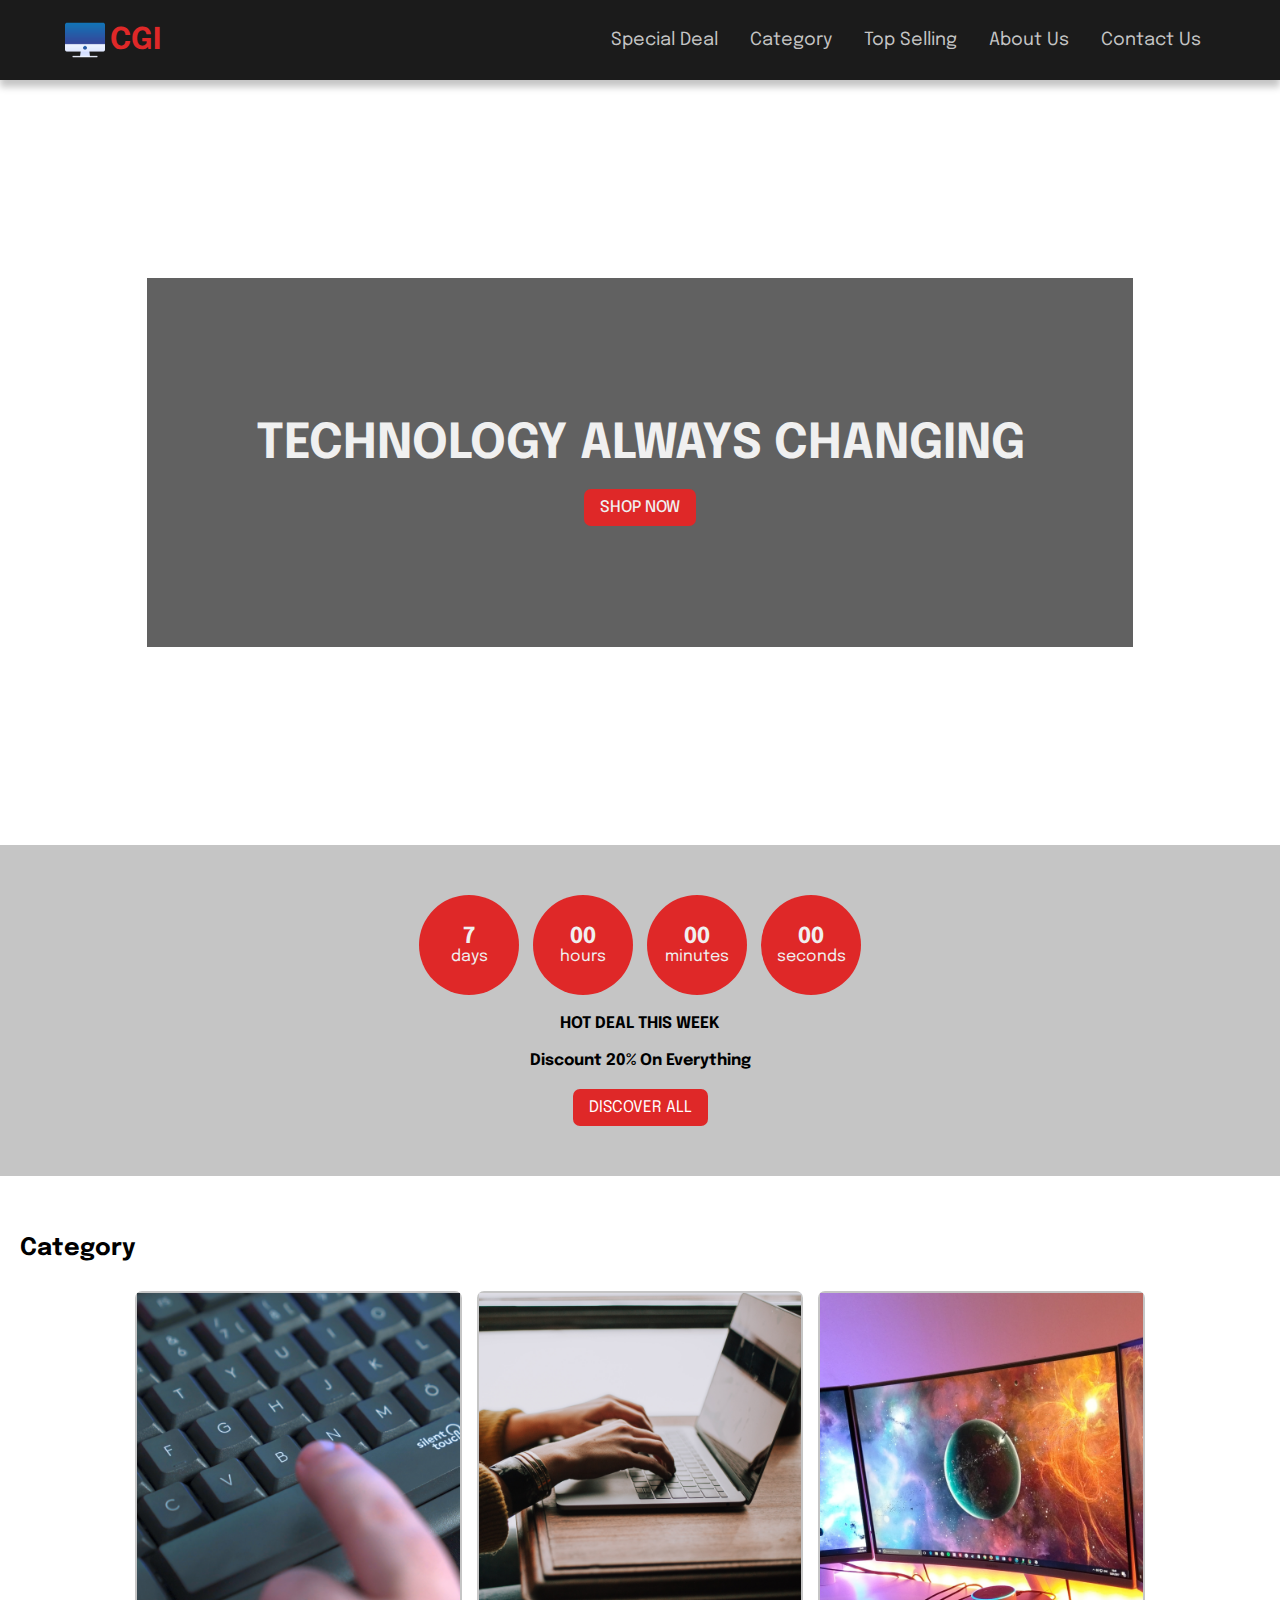
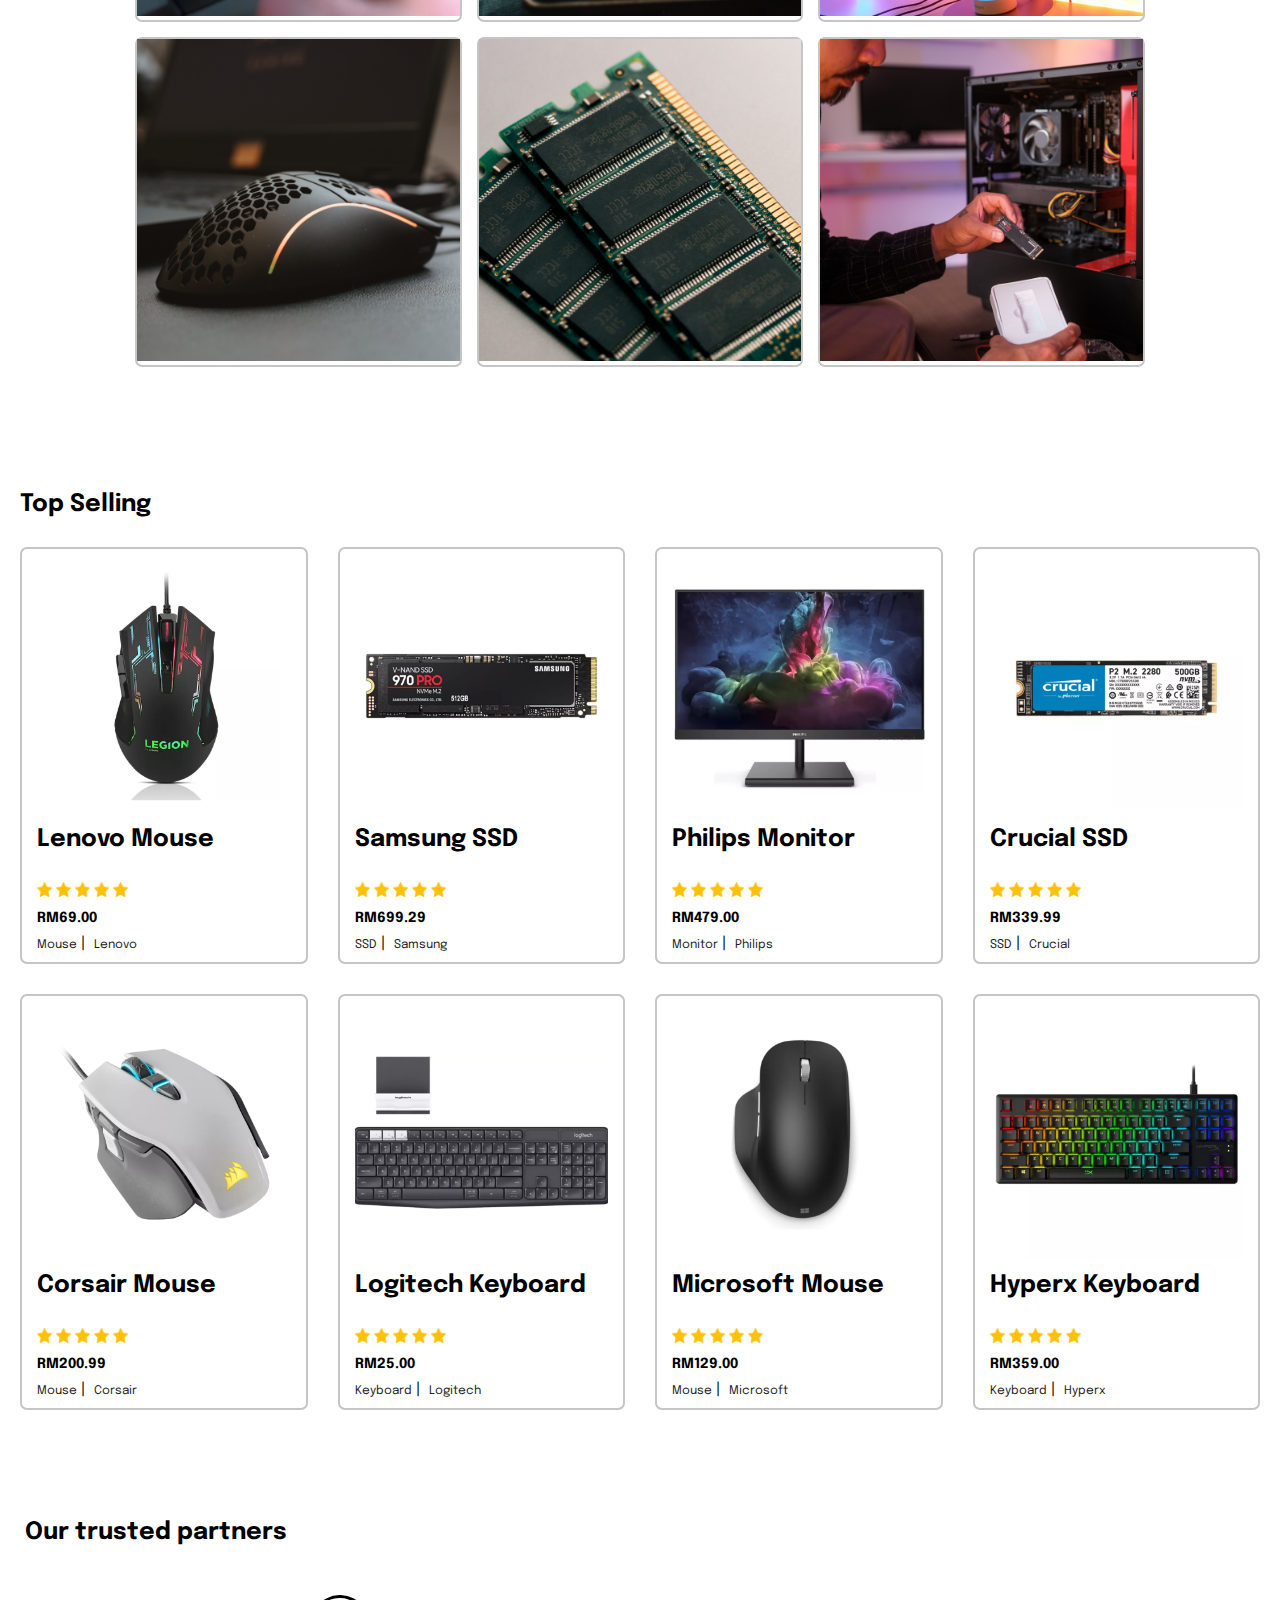
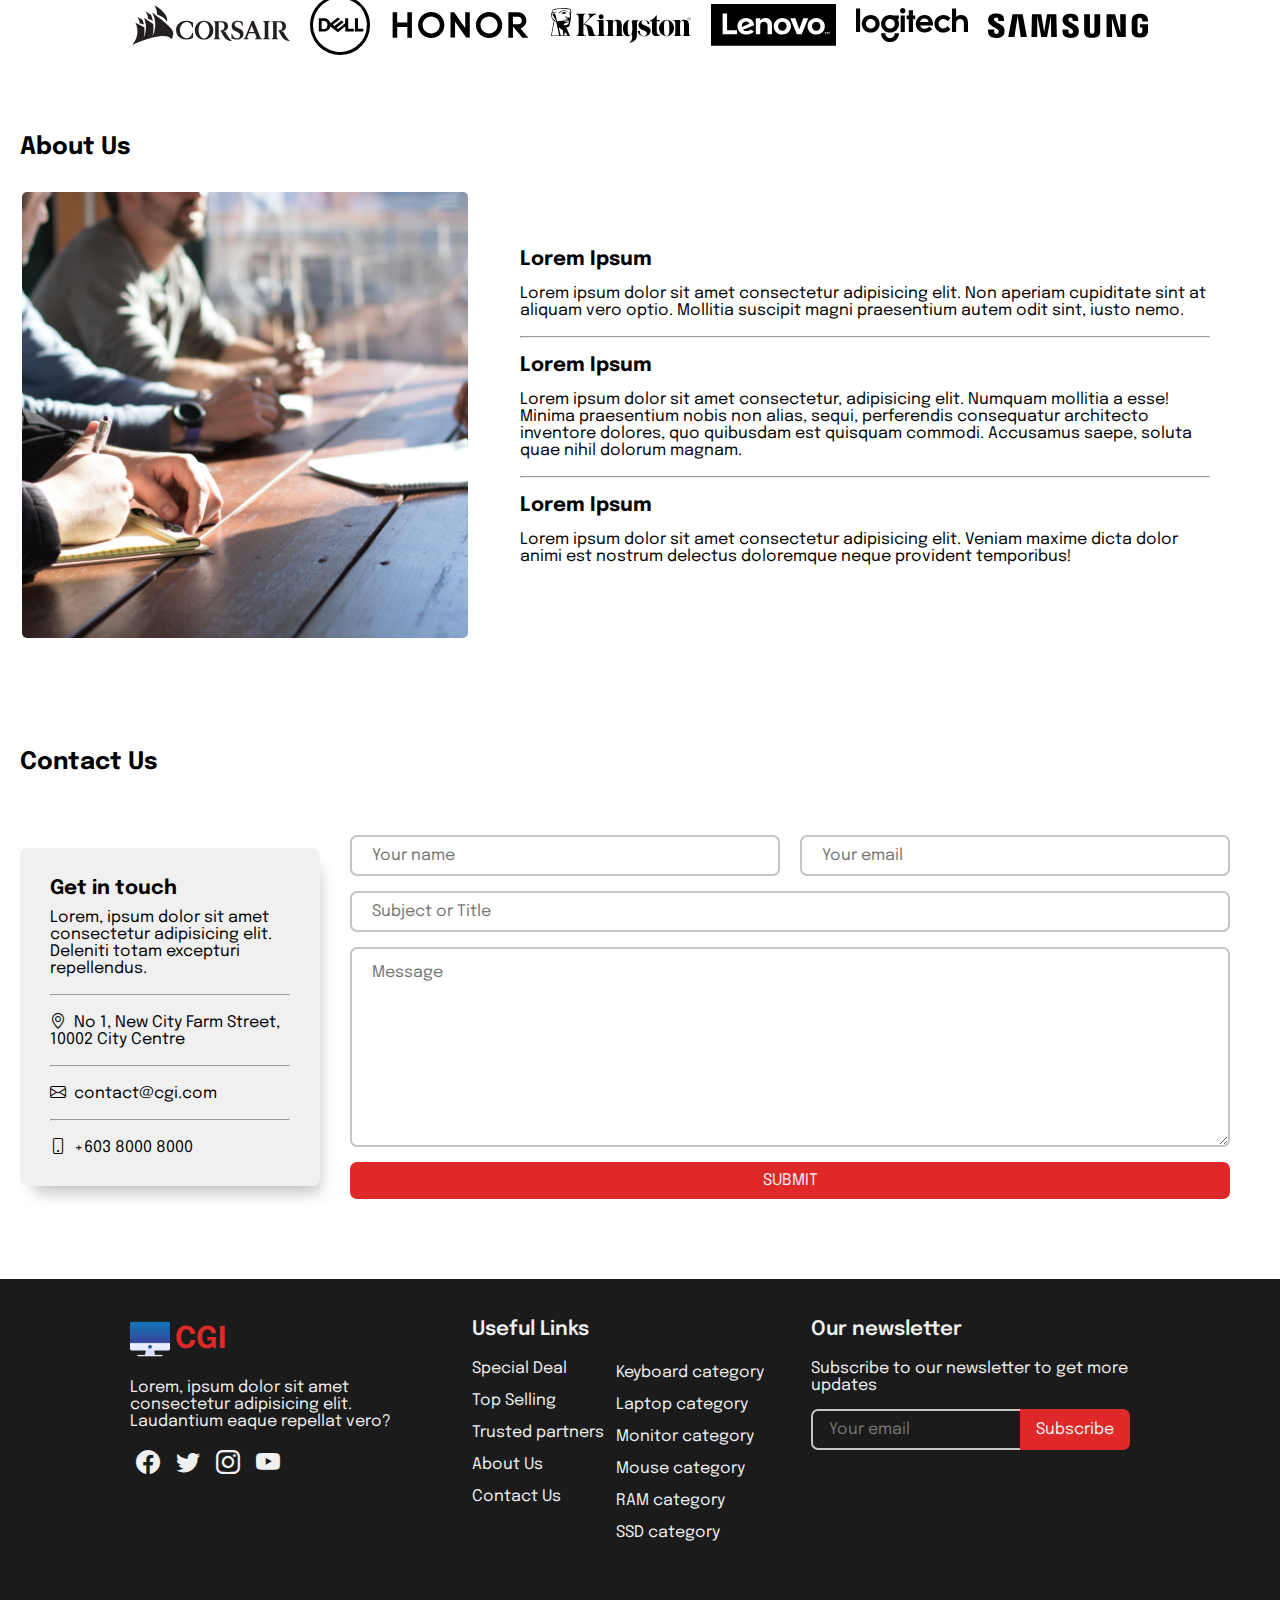
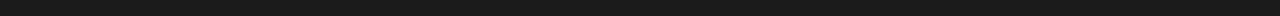
==== index.html @ 767fd7a6 "Initial commit" ====
<!DOCTYPE html>
<html lang="en">
    <head>
        <meta charset="UTF-8" />
        <meta http-equiv="X-UA-Compatible" content="IE=edge" />
        <meta name="viewport" content="width=device-width, initial-scale=1.0" />
        <link rel="stylesheet" href="styles/index.css" />
        <link
            rel="shortcut icon"
            href="assets/favicon.ico"
            type="image/x-icon"
        />
        <title>CGI Online Store | Home</title>
        <!-- Primary Meta Tags -->
        <meta
            name="title"
            content="CGI Gadget Store — Popular and Premium Gadget"
        />
        <meta
            name="description"
            content="From CGI Gadget Store, you can search, find and choose the popular and premium gadget with reasonable price."
        />

        <!-- Open Graph / Facebook -->
        <meta property="og:type" content="website" />
        <meta
            property="og:url"
            content="https://cgi-gadget-store.vercel.app/"
        />
        <meta
            property="og:title"
            content="CGI Gadget Store — Popular and Premium Gadget"
        />
        <meta
            property="og:description"
            content="From CGI Gadget Store, you can search, find and choose the popular and premium gadget with reasonable price."
        />
        <meta
            property="og:image"
            content="https://cgi-gadget-store.vercel.app/assets/metadata-img.png"
        />

        <!-- Twitter -->
        <meta property="twitter:card" content="summary_large_image" />
        <meta
            property="twitter:url"
            content="https://cgi-gadget-store.vercel.app/"
        />
        <meta
            property="twitter:title"
            content="CGI Gadget Store — Popular and Premium Gadget"
        />
        <meta
            property="twitter:description"
            content="From CGI Gadget Store, you can search, find and choose the popular and premium gadget with reasonable price."
        />
        <meta
            property="twitter:image"
            content="https://cgi-gadget-store.vercel.app/assets/metadata-img.png"
        />
    </head>
    <body>
        <!-- navbar -->
        <nav class="navbar">
            <div class="navbar-header">
                <a href="index.html" class="navbar-logo">
                    <img
                        src="assets/logo.png"
                        alt="cgi-logo"
                        class="navbar-img"
                    />
                    <span class="navbar-title">CGI</span>
                </a>
                <a href="#" class="navbar-burger" onclick="openNav()"
                    ><i class="bi bi-list"></i
                ></a>
            </div>
            <div class="navbar-desc">
                <span><a href="#special_deal">Special Deal</a></span>
                <span><a href="#category">Category</a></span>
                <span><a href="#top_selling">Top Selling</a></span>
                <span><a href="#about_us">About Us</a></span>
                <span><a href="#contact_us">Contact Us</a></span>
            </div>
        </nav>
        <div class="navbar-side" id="sidenav">
            <a href="javascript:void(0)" class="close-btn" onclick="closeNav()"
                >&times;</a
            >
            <a href="#special_deal">Special Deal</a>
            <a href="#category">Category</a>
            <a href="#top_selling">Top Selling</a>
            <a href="#about_us">About Us</a>
            <a href="#contact_us">Contact Us</a>
        </div>

        <!-- hero -->
        <section class="hero">
            <div class="hero-bg-title">
                <h1 class="hero-title">TECHNOLOGY ALWAYS CHANGING</h1>
                <a href="category.html?category=all" class="hero-btn"
                    >SHOP NOW</a
                >
            </div>
        </section>

        <!-- promo -->
        <section class="promo" id="special_deal">
            <div class="countdown">
                <div class="days">
                    <h3>02</h3>
                    <p>days</p>
                </div>
                <div class="hours">
                    <h3>02</h3>
                    <p>hours</p>
                </div>
                <div class="minutes">
                    <h3>02</h3>
                    <p>minutes</p>
                </div>
                <div class="seconds">
                    <h3>02</h3>
                    <p>seconds</p>
                </div>
            </div>
            <h4 class="hot-deal">HOT DEAL THIS WEEK</h4>
            <h4 class="sale">Discount 20% On Everything</h4>
            <a href="category.html?category=all" class="discover"
                >DISCOVER ALL</a
            >
        </section>

        <!-- category -->
        <section class="category" id="category">
            <h3 class="category-title">Category</h3>
            <div class="category-div">
                <div></div>
                <div class="the-category" id="keyboard">
                    <img
                        src="assets/keyboard-category.png"
                        alt="keyboard-category"
                        class="category-img"
                    />
                    <a
                        href="category.html?category=keyboard"
                        class="category-btn"
                        >Keyboard</a
                    >
                </div>
                <div class="the-category" id="laptop">
                    <img
                        src="assets/laptop-category.png"
                        alt="laptop-category"
                        class="category-img"
                    />
                    <a href="category.html?category=laptop" class="category-btn"
                        >Laptop</a
                    >
                </div>
                <div class="the-category" id="monitor">
                    <img
                        src="assets/monitor-category.png"
                        alt="monitor-category"
                        class="category-img"
                    />
                    <a
                        href="category.html?category=monitor"
                        class="category-btn"
                        >Monitor</a
                    >
                </div>
                <div></div>
                <div></div>
                <div class="the-category" id="mouse">
                    <img
                        src="assets/mouse-category.png"
                        alt="mouse-category"
                        class="category-img"
                    />
                    <a href="category.html?category=mouse" class="category-btn"
                        >Mouse</a
                    >
                </div>
                <div class="the-category" id="ram">
                    <img
                        src="assets/ram-category.png"
                        alt="ram-category"
                        class="category-img"
                    />
                    <a href="category.html?category=ram" class="category-btn"
                        >RAM</a
                    >
                </div>
                <div class="the-category" id="ssd">
                    <img
                        src="assets/ssd-category.png"
                        alt="ssd-category"
                        class="category-img"
                    />
                    <a href="category.html?category=ssd" class="category-btn"
                        >SSD</a
                    >
                </div>
                <div></div>
            </div>
        </section>

        <!-- top selling -->
        <section class="topselling" id="top_selling">
            <h3 class="topselling-title">Top Selling</h3>
            <div class="topselling-div">
                <!-- html will be injected here by javascript -->
            </div>
        </section>

        <!-- trusted partners -->
        <section class="trustedpartners" id="trusted_partners">
            <h3 class="trustedpartners-title">Our trusted partners</h3>
            <div class="partners-logo-collection">
                <img
                    src="assets/partner-corsair.svg"
                    alt="partner-logo-1"
                    class="partner-logo"
                    id="partner-corsair"
                />
                <img
                    src="assets/partner-dell.svg"
                    alt="partner-logo-2"
                    class="partner-logo"
                    id="partner-dell"
                />
                <img
                    src="assets/partner-honor.svg"
                    alt="partner-logo-3"
                    class="partner-logo"
                    id="partner-honor"
                />
                <img
                    src="assets/partner-kingston.svg"
                    alt="partner-logo-4"
                    class="partner-logo"
                    id="partner-kingston"
                />
                <img
                    src="assets/partner-lenovo.svg"
                    alt="partner-logo-5"
                    class="partner-logo"
                    id="partner-lenovo"
                />
                <img
                    src="assets/partner-logitech.svg"
                    alt="partner-logo-6"
                    class="partner-logo"
                    id="partner-logitech"
                />
                <img
                    src="assets/partner-samsung.svg"
                    alt="partner-logo-7"
                    class="partner-logo"
                    id="partner-samsung"
                />
            </div>
        </section>

        <!-- about us -->
        <section class="aboutus" id="about_us">
            <h3 class="aboutus-title">About Us</h3>
            <div class="aboutus-div">
                <div class="aboutus-image">
                    <img
                        src="assets/about-us.jpg"
                        alt="aboutus-img"
                        class="aboutus-img"
                    />
                </div>
                <div class="aboutus-desc">
                    <div class="aboutus-desc-div">
                        <h4>Lorem Ipsum</h4>
                        <p>
                            Lorem ipsum dolor sit amet consectetur adipisicing
                            elit. Non aperiam cupiditate sint at aliquam vero
                            optio. Mollitia suscipit magni praesentium autem
                            odit sint, iusto nemo.
                        </p>
                        <br />
                        <hr />
                        <br />
                    </div>
                    <div class="aboutus-desc-div">
                        <h4>Lorem Ipsum</h4>
                        <p>
                            Lorem ipsum dolor sit amet consectetur, adipisicing
                            elit. Numquam mollitia a esse! Minima praesentium
                            nobis non alias, sequi, perferendis consequatur
                            architecto inventore dolores, quo quibusdam est
                            quisquam commodi. Accusamus saepe, soluta quae nihil
                            dolorum magnam.
                        </p>
                        <br />
                        <hr />
                        <br />
                    </div>
                    <div class="aboutus-desc-div">
                        <h4>Lorem Ipsum</h4>
                        <p>
                            Lorem ipsum dolor sit amet consectetur adipisicing
                            elit. Veniam maxime dicta dolor animi est nostrum
                            delectus doloremque neque provident temporibus!
                        </p>
                        <br />
                    </div>
                </div>
            </div>
        </section>

        <!-- contact us -->
        <section class="contactus" id="contact_us">
            <h3 class="contactus-title">Contact Us</h3>
            <div class="contactus-container">
                <div class="contactus-div">
                    <div class="contactus-desc">
                        <h5>Get in touch</h5>
                        <p>
                            Lorem, ipsum dolor sit amet consectetur adipisicing
                            elit. Deleniti totam excepturi repellendus.
                        </p>
                        <br />
                        <hr />
                        <br />
                        <p>
                            <i class="bi bi-geo-alt"></i>&nbsp;&nbsp;No 1, New
                            City Farm Street, 10002 City Centre
                        </p>
                        <br />
                        <hr />
                        <br />
                        <p>
                            <i class="bi bi-envelope"></i
                            >&nbsp;&nbsp;contact@cgi.com
                        </p>
                        <br />
                        <hr />
                        <br />
                        <p>
                            <i class="bi bi-phone"></i>&nbsp;&nbsp;+603 8000
                            8000
                        </p>
                    </div>
                </div>
                <div class="contactus-div">
                    <div class="input-pair">
                        <input
                            type="text"
                            class="contactus-input"
                            placeholder="Your name"
                        />
                        <input
                            type="text"
                            class="contactus-input"
                            placeholder="Your email"
                        />
                    </div>
                    <input
                        type="text"
                        class="contactus-input"
                        placeholder="Subject or Title"
                    />
                    <textarea
                        class="contactus-textarea"
                        placeholder="Message"
                    ></textarea>
                    <button class="contactus-btn">SUBMIT</button>
                </div>
            </div>
        </section>

        <!-- footer -->
        <section class="footer-bg">
            <footer>
                <div class="store-profile">
                    <a class="store-profile-logo" href="index.html">
                        <img
                            src="assets/logo.png"
                            alt="store-profile-img"
                            class="store-profile-img"
                        />
                        <span class="store-profile-title">CGI</span>
                    </a>
                    <p class="store-profile-desc">
                        Lorem, ipsum dolor sit amet consectetur adipisicing
                        elit. Laudantium eaque repellat vero?
                    </p>
                    <div class="store-profile-socmed">
                        <a href="https://facebook.com" target="_blank"
                            ><i class="bi bi-facebook"></i
                        ></a>
                        <a href="https://twitter.com" target="_blank"
                            ><i class="bi bi-twitter"></i
                        ></a>
                        <a href="https://instagram.com" target="_blank"
                            ><i class="bi bi-instagram"></i
                        ></a>
                        <a href="https://youtube.com" target="_blank"
                            ><i class="bi bi-youtube"></i
                        ></a>
                    </div>
                </div>
                <div class="useful-links">
                    <div>
                        <h6 class="footer-title">Useful Links</h6>
                        <a href="#special_deal">Special Deal</a>
                        <a href="#top_selling">Top Selling</a>
                        <a href="#trusted_partners"
                            >Trusted partners&nbsp;&nbsp;&nbsp;</a
                        >
                        <a href="#about_us">About Us</a>
                        <a href="#contact_us">Contact Us</a>
                    </div>
                    <div>
                        <a href="category.html?category=keyboard"
                            >Keyboard category</a
                        ><a href="category.html?category=laptop"
                            >Laptop category</a
                        ><a href="category.html?category=monitor"
                            >Monitor category</a
                        ><a href="category.html?category=mouse"
                            >Mouse category</a
                        ><a href="category.html?category=ram">RAM category</a>
                        <a href="category.html?category=ssd">SSD category</a>
                    </div>
                </div>
                <div class="newsletter">
                    <h6 class="footer-title">Our newsletter</h6>
                    <label for="email-newsletter"
                        >Subscribe to our newsletter to get more updates</label
                    >
                    <div class="newsletter-form">
                        <input
                            type="text"
                            name="email_newsletter"
                            id="email-newsletter"
                            placeholder="Your email"
                        />
                        <button class="newsletter-btn">Subscribe</button>
                    </div>
                </div>
            </footer>
        </section>

        <!-- javascript section -->
        <script src="scripts/index.js"></script>
    </body>
</html>
---- styles/index.css ----
/* This is icon bootstrap only, not the overall bootstrap css framework */
@import url("https://cdn.jsdelivr.net/npm/bootstrap-icons@1.9.1/font/bootstrap-icons.css");

/* Import font from Google Font */
@import url("https://fonts.googleapis.com/css2?family=Epilogue:wght@100;200;300;400;500;600;700;800;900&display=swap");

* {
    margin: 0;
    padding: 0;
    box-sizing: border-box;
    font-family: "Epilogue", -apple-system, BlinkMacSystemFont, "Segoe UI",
        Roboto, Oxygen, Ubuntu, Cantarell, "Open Sans", "Helvetica Neue",
        sans-serif;
    scroll-behavior: smooth;
    --red-color: #df2828;
    --darkred-color: #b12121;
    --black-color: #1b1b1b;
    --grey-color: #c5c5c5;
    --white-color: #f0f0f0;
    --border-radius: 7px;
}

button {
    cursor: pointer;
    border: 0px solid transparent;
}

/* navbar */
.navbar {
    display: flex;
    align-items: center;
    justify-content: space-between;
    padding: 20px 65px;
    background-color: var(--black-color);
    box-shadow: 0px 7px 7px 0px var(--grey-color);
}

.navbar-logo {
    display: flex;
    align-items: center;
    justify-content: space-between;
    text-decoration: none;
}

.navbar-img {
    width: 40px;
    height: auto;
}

.navbar-title {
    font-size: 30px;
    color: var(--red-color);
    font-weight: 700;
    margin: 0px 5px;
}

.navbar-desc a {
    text-decoration: none;
    padding: 5px 7px;
    margin: 0px 7px;
    color: var(--grey-color);
    font-size: 18px;
}

.navbar-desc a:hover {
    border-bottom: 4px var(--red-color) solid;
    transition: 0.3s;
}

a.navbar-burger {
    text-decoration: none;
    color: var(--white-color);
    font-size: 40px;
    display: none;
}

.navbar-side {
    height: 100%;
    width: 0;
    position: fixed;
    z-index: 1;
    top: 0;
    right: 0;
    background-color: var(--black-color);
    overflow-x: hidden;
    padding-top: 60px;
    transition: 0.5s;
}

.navbar-side a {
    padding: 8px 8px 8px 32px;
    text-decoration: none;
    font-size: 24px;
    color: #818181;
    display: block;
    transition: 0.3s;
}

.navbar-side a:hover {
    color: #f1f1f1;
}

.navbar-side .close-btn {
    position: absolute;
    top: 0;
    left: 0;
    font-size: 32px;
    margin-right: 50px;
}

/* hero */
.hero {
    display: flex;
    justify-content: center;
    align-items: center;
    height: 85vh;
    background-image: url("../assets/hero-img.jpg");
    background-position: center;
    background-size: cover;
    background-repeat: no-repeat;
}

.hero-bg-title {
    background-color: hsla(0, 0%, 11%, 0.695);
    padding: 9.5vw 8.5vw;
    display: flex;
    justify-content: center;
    align-items: center;
    flex-direction: column;
}

.hero-title {
    opacity: 1;
    display: block;
    margin: 20px 0px;
    font-size: 48px;
    color: var(--white-color);
    text-align: center;
}

.hero-btn {
    opacity: 1;
    display: block;
    font-size: 16px;
    padding: 10px 16px;
    border-radius: var(--border-radius);
    color: var(--white-color);
    background-color: var(--red-color);
    font-weight: 500;
    text-decoration: none;
    cursor: pointer;
}

.hero-btn:hover {
    transform: scale(1.075);
}

.hero-btn:focus {
    background-color: var(--darkred-color);
}

/* promo */
.promo {
    padding: 50px 20px;
    display: flex;
    flex-direction: column;
    justify-content: center;
    align-items: center;
    background-color: var(--grey-color);
}

.countdown {
    display: flex;
    align-items: center;
    margin-bottom: 20px;
}

.days {
    width: 100px;
    height: 100px;
    background-color: var(--red-color);
    color: var(--white-color);
    border-radius: 50%;
    display: flex;
    flex-direction: column;
    justify-content: center;
    align-items: center;
    margin: 0 7px;
}

.days h3 {
    font-size: 22px;
}

.hours {
    width: 100px;
    height: 100px;
    background-color: var(--red-color);
    color: var(--white-color);
    border-radius: 50%;
    display: flex;
    flex-direction: column;
    justify-content: center;
    align-items: center;
    margin: 0 7px;
}

.hours h3 {
    font-size: 22px;
}

.minutes {
    width: 100px;
    height: 100px;
    background-color: var(--red-color);
    color: var(--white-color);
    border-radius: 50%;
    display: flex;
    flex-direction: column;
    justify-content: center;
    align-items: center;
    margin: 0 7px;
}

.minutes h3 {
    font-size: 22px;
}

.seconds {
    width: 100px;
    height: 100px;
    background-color: var(--red-color);
    color: var(--white-color);
    border-radius: 50%;
    display: flex;
    flex-direction: column;
    justify-content: center;
    align-items: center;
    margin: 0 7px;
}

.seconds h3 {
    font-size: 22px;
}

.hot-deal {
    margin-bottom: 20px;
}

.sale {
    margin-bottom: 20px;
}

.discover {
    padding: 10px 16px;
    font-size: 16px;
    border-radius: var(--border-radius);
    background-color: var(--red-color);
    color: white;
    text-decoration: none;
}

.discover:focus {
    background-color: var(--darkred-color);
}

.discover:hover {
    transform: scale(1.075);
}

/* category */
.category {
    max-width: 1280px;
    margin: 0 auto;
    padding: 50px 20px;
    display: flex;
    flex-direction: column;
}

.category-title {
    margin: 10px 0 30px 0;
    font-size: 24px;
}

.category-div {
    display: grid;
    grid-template-columns: 100px 1fr 1fr 1fr 100px;
    gap: 15px;
    margin-bottom: 15px;
}

.the-category {
    /* padding: 10px 15px; */
    border-radius: var(--border-radius);
    border: 2px solid var(--grey-color);
    position: relative;
    /* background-position: center;
    background-repeat: no-repeat;
    background-size: cover; */
}

.the-category:hover {
    border: 2px solid var(--red-color);
    box-shadow: 7px 14px 14px -7px var(--grey-color);
}

.category-img {
    width: 100%;
    aspect-ratio: 1/1;
}

.category-btn {
    display: none;
}

.the-category:hover .category-btn {
    display: block;
    position: absolute;
    top: 50%;
    left: 50%;
    transform: translate(-50%, -50%);
    padding: 10px 20px;
    border-radius: var(--border-radius);
    color: var(--white-color);
    background-color: var(--red-color);
    text-decoration: none;
}

.the-category:hover .category-btn:hover {
    background-color: var(--darkred-color);
}

.the-category:hover .category-img {
    opacity: 0.35;
}

/* top selling */
.topselling {
    max-width: 1280px;
    margin: 0 auto;
    padding: 50px 20px;
}

.topselling-div {
    display: grid;
    grid-template-columns: 1fr 1fr 1fr 1fr;
    gap: 30px;
}

.topselling-card {
    padding: 10px 15px;
    border-radius: var(--border-radius);
    border: 2px solid var(--grey-color);
}

.topselling-card:hover {
    border: 2px solid var(--red-color);
    box-shadow: 7px 14px 14px -7px var(--grey-color);
}

.topselling-image {
    position: relative;
}

.topselling-img {
    width: 100%;
    aspect-ratio: 1/1;
}

.topselling-image:hover .topselling-img {
    transform: scale(1.075);
    opacity: 0.35;
}

.topselling-btn {
    display: none;
}

.topselling-image:hover .topselling-btn {
    display: block;
    position: absolute;
    top: 50%;
    left: 50%;
    transform: translate(-50%, -50%);
    padding: 10px 20px;
    border-radius: var(--border-radius);
    color: var(--white-color);
    background-color: var(--red-color);
    text-decoration: none;
}

.topselling-image:hover .topselling-btn:hover {
    background-color: var(--darkred-color);
}

.topselling-title {
    font-size: 24px;
    margin: 10px 0 30px 0;
}

.topselling-rating {
    margin-bottom: 10px;
}

.topselling-price {
    margin-bottom: 10px;
    font-size: 14px;
}

.topselling-rating img {
    width: 15px;
    height: auto;
}

.topselling-desc a {
    margin-bottom: 10px;
    text-decoration: none;
    color: var(--black-color);
    font-size: 12px;
}

.topselling-desc a:hover {
    color: var(--red-color);
}

/* trusted partners */
.trustedpartners {
    max-width: 1280px;
    margin: 0 auto;
    padding: 50px 25px 30px 25px;
}

.trustedpartners-title {
    margin: 10px 0 30px 0;
    font-size: 24px;
}

.partners-logo-collection {
    display: flex;
    justify-content: center;
    align-items: center;
}

.partner-logo {
    margin: 20px 10px;
}

#partner-corsair {
    height: 40px;
    width: auto;
}

#partner-dell {
    height: 60px;
    width: auto;
}

#partner-honor {
    height: 27px;
    width: auto;
}

#partner-kingston {
    height: 35px;
    width: auto;
}

#partner-lenovo {
    height: 42px;
    width: auto;
}

#partner-logitech {
    height: 34px;
    width: auto;
}

#partner-samsung {
    height: 25px;
    width: auto;
}

/* about us */
.aboutus {
    max-width: 1280px;
    margin: 0 auto;
    padding: 20px 20px 50px 20px;
}

.aboutus-title {
    margin: 10px 0 30px 0;
    font-size: 24px;
}

.aboutus-div {
    display: flex;
    align-items: center;
    justify-content: center;
}

.aboutus-image {
    display: flex;
    align-items: center;
    justify-content: center;
}

.aboutus-img {
    max-width: 450px;
    height: auto;
    border: 2px solid transparent;
    border-radius: var(--border-radius);
}

.aboutus-desc {
    padding: 0 50px;
}

.aboutus-desc-div h4 {
    font-size: 20px;
    margin-bottom: 15px;
}

/* contact us */
.contactus {
    max-width: 1280px;
    margin: 0 auto;
    padding: 50px 20px;
}

.contactus-title {
    margin: 10px 0 30px 0;
    font-size: 24px;
}

.contactus-desc h5 {
    margin-bottom: 10px;
    font-size: 20px;
}

.contactus-container {
    display: flex;
    align-items: center;
}

.contactus-desc {
    background-color: var(--white-color);
    border-radius: var(--border-radius);
    box-shadow: 7px 14px 14px -7px var(--grey-color);
    padding: 30px;
    max-width: 300px;
}

.contactus-div:nth-child(2) {
    padding: 30px;
    flex-grow: 1;
}

.input-pair {
    display: flex;
}

.input-pair .contactus-input:nth-child(1) {
    margin-right: 10px;
}

.input-pair .contactus-input:nth-child(2) {
    margin-left: 10px;
}

.contactus-input {
    display: block;
    width: 100%;
    margin-bottom: 15px;
    padding: 10px 20px;
    border-radius: var(--border-radius);
    border: 2px solid var(--grey-color);
    font-size: 16px;
}

.contactus-input:focus {
    outline: none;
}

.contactus-textarea {
    display: block;
    width: 100%;
    height: 200px;
    margin-bottom: 15px;
    padding: 15px 20px;
    border-radius: var(--border-radius);
    border: 2px solid var(--grey-color);
    font-size: 16px;
    resize: vertical;
}

.contactus-textarea:focus {
    outline: none;
}

.contactus-btn {
    display: block;
    width: 100%;
    padding: 10px 20px;
    border-radius: var(--border-radius);
    color: var(--white-color);
    background-color: var(--red-color);
    font-size: 16px;
}

.contactus-btn:hover {
    transform: scale(1.0125);
}

.contactus-btn:focus {
    background-color: var(--darkred-color);
}

/* footer */
.footer-bg {
    background-color: var(--black-color);
}

footer {
    max-width: 1040px;
    margin: 0 auto;
    display: flex;
    align-items: stretch;
    justify-content: center;
    background-color: var(--black-color);
    color: var(--white-color);
}

.store-profile {
    display: flex;
    justify-content: flex-start;
    align-items: flex-start;
    flex-direction: column;
    padding: 40px 10px;
    width: 30vw;
}

.store-profile-logo {
    display: flex;
    justify-content: center;
    align-items: center;
    margin-bottom: 20px;
    text-decoration: none;
}

.store-profile-img {
    width: 40px;
    height: auto;
}

.store-profile-title {
    font-size: 30px;
    color: var(--red-color);
    font-weight: 700;
    margin: 0px 5px;
}

.store-profile-desc {
    margin-bottom: 20px;
}

.store-profile-socmed a {
    text-decoration: none;
    padding: 6px 6px;
    color: var(--white-color);
}

.store-profile-socmed a:hover {
    color: var(--red-color);
}

.store-profile-socmed a i {
    font-size: 24px;
}

.footer-title {
    font-size: 20px;
    font-weight: 600;
    margin-bottom: 20px;
}

.useful-links {
    padding: 40px 10px;
    width: 35vw;
    display: flex;
    justify-content: center;
    margin-bottom: 20px;
}

.useful-links div:nth-child(2) {
    padding-top: 45px;
}

.useful-links div a {
    display: block;
    margin-bottom: 15px;
    text-decoration: none;
    color: var(--white-color);
    font-size: 16px;
}

.useful-links div a:hover {
    color: var(--red-color);
}

.newsletter {
    padding: 40px 10px;
}

.newsletter label {
    display: block;
    margin-bottom: 15px;
}

.newsletter-form {
    display: flex;
}

.newsletter-form input {
    padding: 10px 16px;
    background-color: var(--black-color);
    color: var(--white-color);
    border: 2px solid var(--grey-color);
    border-radius: var(--border-radius);
    flex-grow: 1;
    font-size: 16px;
}

.newsletter-form input:focus {
    outline: none;
}

.newsletter-form button {
    padding: 10px 16px;
    font-size: 16px;
    position: relative;
    right: 20px;
    border-top-left-radius: 0px;
    border-top-right-radius: var(--border-radius);
    border-bottom-right-radius: var(--border-radius);
    border-bottom-left-radius: 0px;
    color: var(--white-color);
    background-color: var(--red-color);
}

.newsletter-form button:hover {
    transform: scale(1.075);
}

.newsletter-form button:focus {
    background-color: var(--darkred-color);
}

/* for screen size up to 960px */
@media (max-width: 960px) {
    /* navbar */
    .navbar {
        display: block;
    }

    .navbar-logo {
        display: flex;
        justify-content: start;
        align-items: center;
    }

    a.navbar-burger {
        display: block;
    }

    .navbar-header {
        display: flex;
        align-items: center;
        justify-content: space-between;
    }

    .navbar-desc span a {
        display: block;
    }

    .navbar-desc {
        padding: 20px 0px;
        display: none;
    }

    .navbar-side {
        padding-top: 60px;
    }

    .navbar-side a {
        font-size: 18px;
    }

    .countdown {
        flex-direction: column;
        justify-content: center;
    }

    .category-div {
        grid-template-columns: 1fr;
    }

    .topselling-div {
        grid-template-columns: 1fr;
    }

    .partners-logo-collection {
        flex-direction: column;
    }

    .aboutus-div {
        flex-direction: column;
    }

    .aboutus-img {
        width: 100%;
    }

    .aboutus-desc {
        margin-top: 20px;
    }

    .contactus-container {
        flex-direction: column;
    }

    .contactus-div:nth-child(2) {
        padding: 30px 0;
        flex-grow: 1;
    }

    .input-pair {
        flex-direction: column;
    }

    .input-pair .contactus-input:nth-child(1) {
        margin-right: 0;
    }

    .input-pair .contactus-input:nth-child(2) {
        margin-left: 0;
    }

    footer {
        flex-direction: column;
        max-width: 420px;
        margin: 0 auto;
    }

    .store-profile {
        width: 100%;
    }

    .useful-links {
        width: 100%;
        display: block;
    }

    .useful-links div:nth-child(2) {
        padding: 0;
    }

    .newsletter {
        padding-top: 0;
    }
}
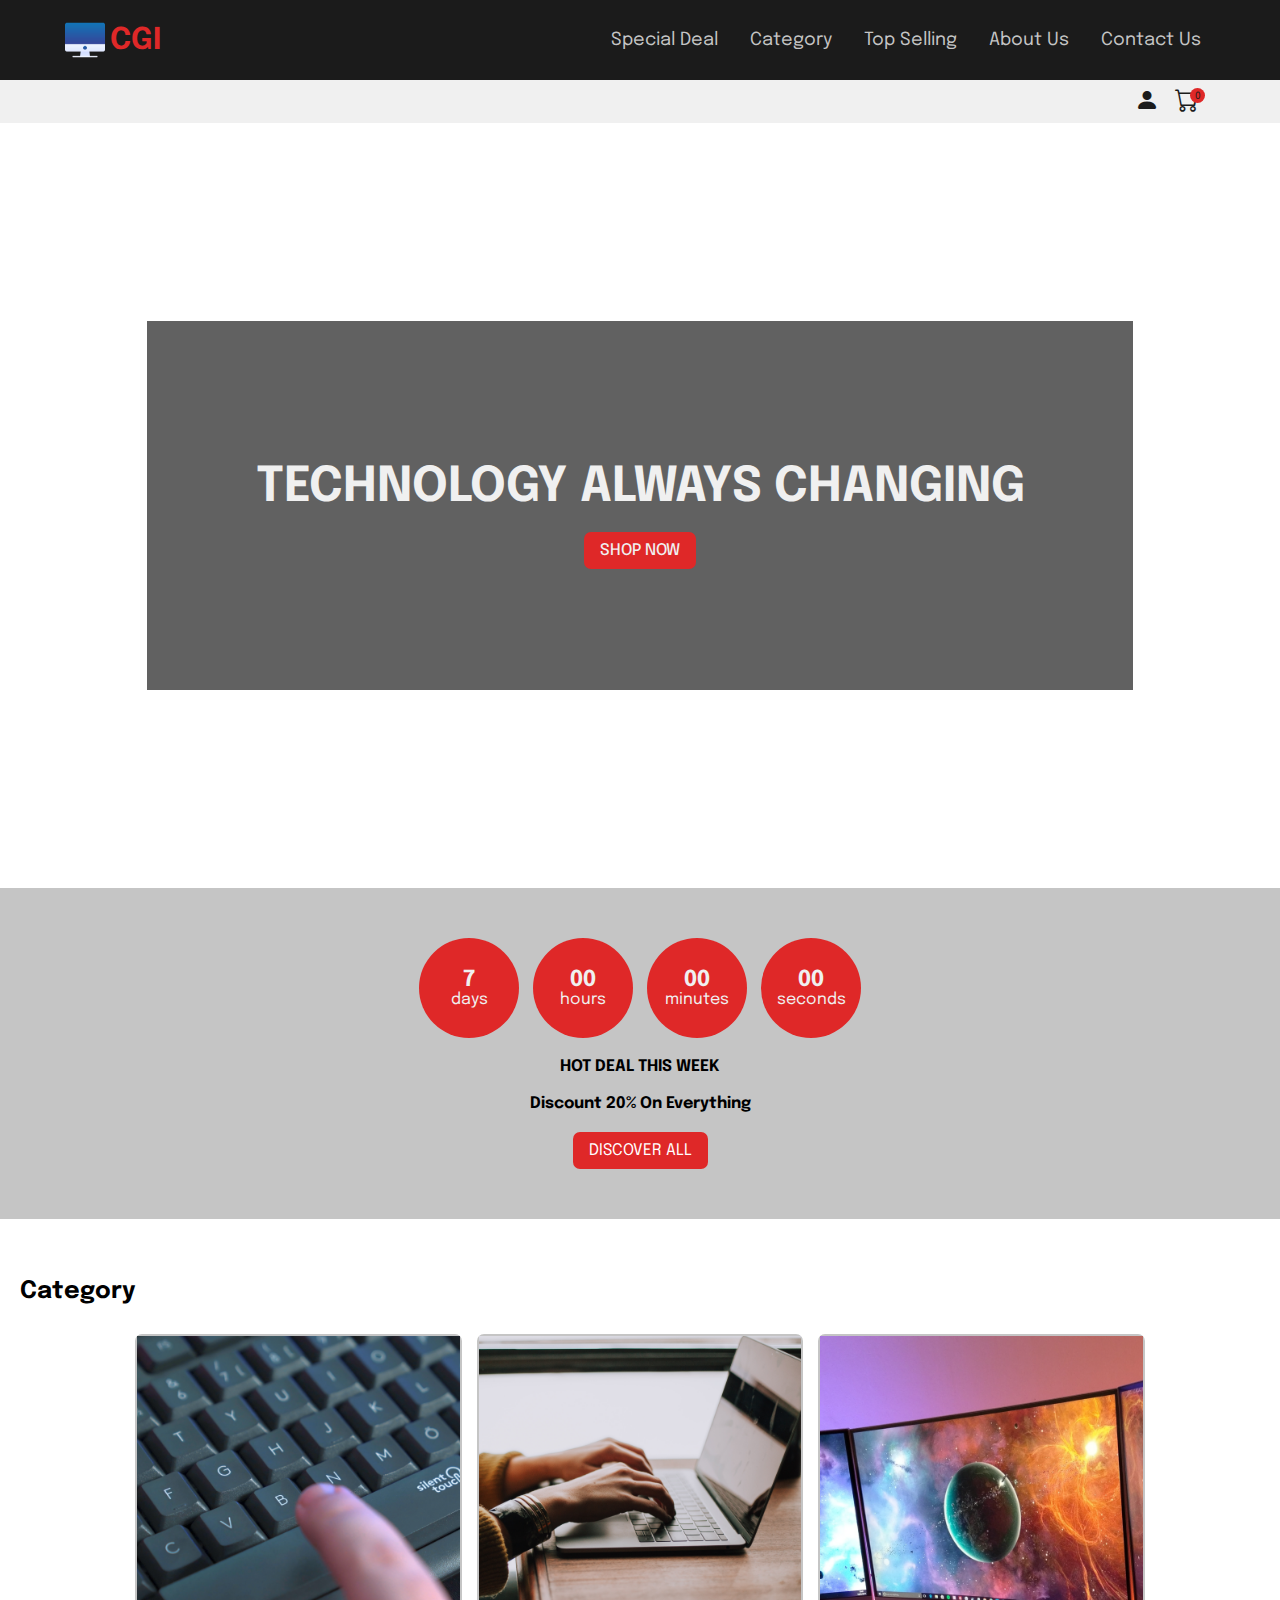
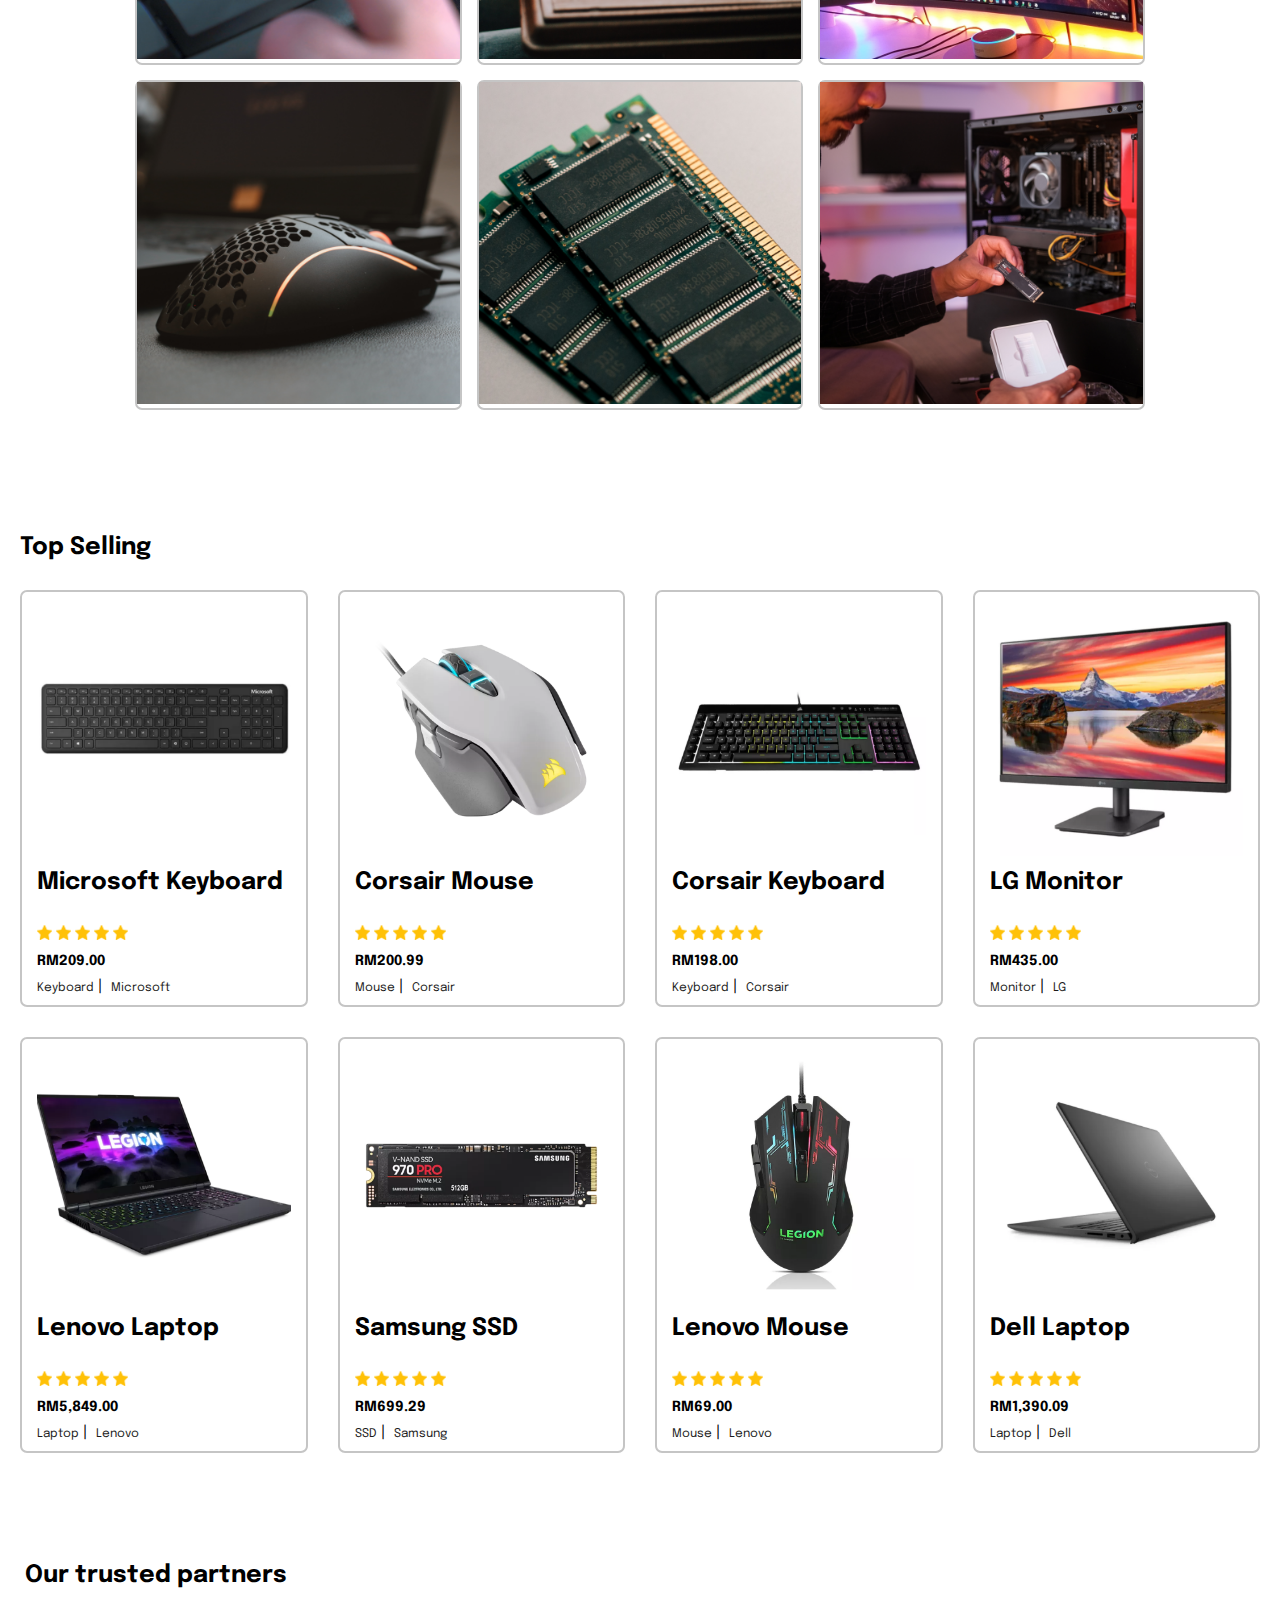
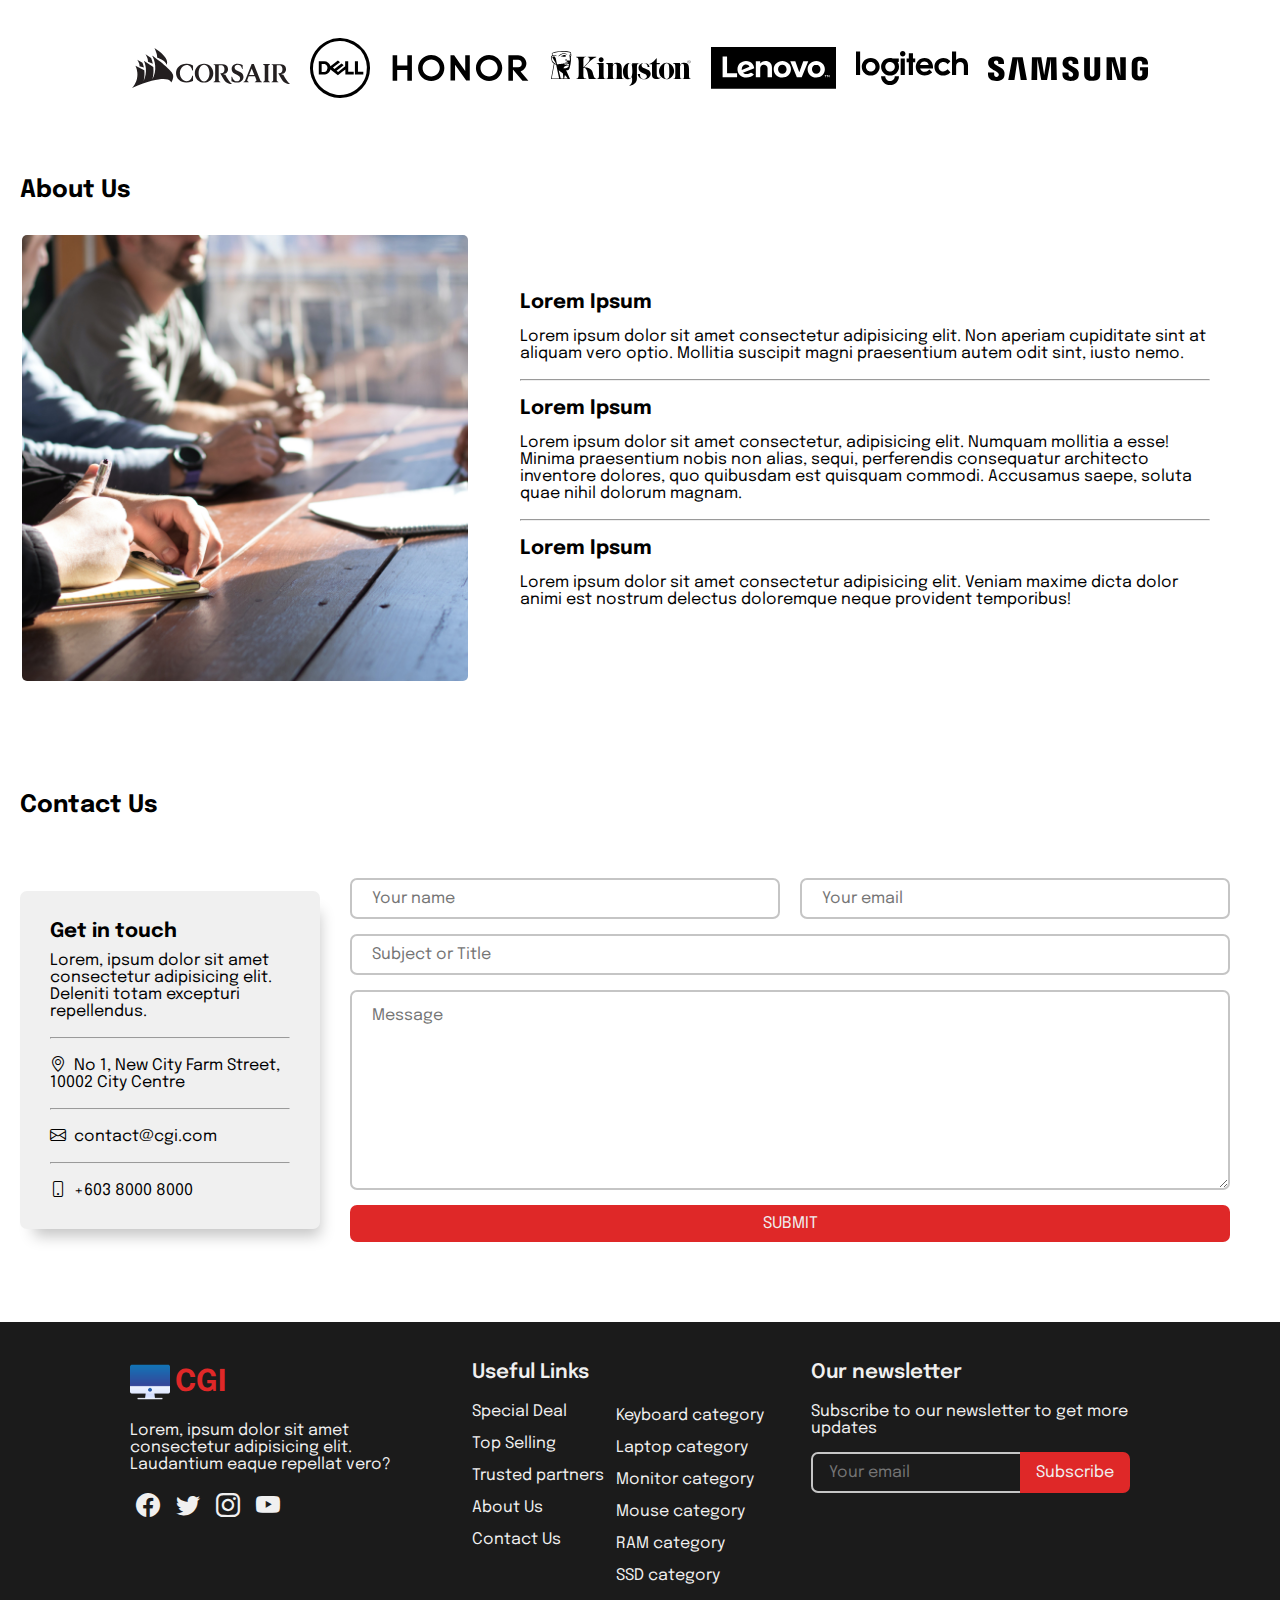
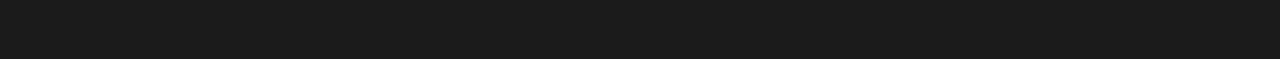
==== commit e83b15e2: "Add cart container to index.html" ====
--- a/index.html
+++ b/index.html
@@ -93,6 +93,28 @@
             <a href="#about_us">About Us</a>
             <a href="#contact_us">Contact Us</a>
         </div>
+
+        <!-- cart container -->
+        <section class="cart-container">
+            <a class="cart" href="cart.html">
+                <i class="bi bi-cart"></i>&nbsp;
+                <div class="no-addedtocart">
+                    <span>0</span>
+                </div>
+            </a>
+            <button href="#" class="user">
+                <i class="bi bi-person-fill"></i>&nbsp;
+                <div class="user-menu">
+                    <div class="user-menu-container">
+                        <a href="login.html" class="user-menu-child">Login</a>
+                        <span class="or">or</span>
+                        <a href="register.html" class="user-menu-child"
+                            >Register</a
+                        >
+                    </div>
+                </div>
+            </button>
+        </section>
 
         <!-- hero -->
         <section class="hero">
--- a/styles/index.css
+++ b/styles/index.css
@@ -108,6 +108,100 @@
     margin-right: 50px;
 }
 
+/* cart container */
+.cart-container {
+    display: flex;
+    align-items: center;
+    justify-content: end;
+    flex-direction: row-reverse;
+    padding: 8px 65px;
+    background-color: var(--white-color);
+}
+
+.cart {
+    cursor: pointer;
+    position: relative;
+    text-decoration: none;
+    color: var(--black-color);
+    font-size: 24px;
+    margin-right: 10px;
+    background-color: transparent;
+}
+
+.cart i:hover {
+    color: var(--red-color);
+}
+
+.no-addedtocart {
+    position: absolute;
+    top: 0;
+    right: 0;
+    height: 15px;
+    width: 15px;
+    border-radius: 50%;
+    font-size: 10px;
+    background-color: var(--red-color);
+    display: grid;
+    place-items: center;
+}
+
+.user {
+    cursor: pointer;
+    position: relative;
+    text-decoration: none;
+    color: var(--black-color);
+    font-size: 24px;
+    margin-right: 10px;
+    background-color: transparent;
+}
+
+.user i:hover {
+    color: var(--red-color);
+}
+
+.user-menu {
+    position: absolute;
+    right: 7.5px;
+    top: 24px;
+    background-color: #ffffff;
+    border-radius: var(--border-radius);
+    padding: 12px 16px;
+    box-shadow: 10px 13px 7px -6px rgba(0, 0, 0, 0.1);
+    display: none;
+}
+
+.user:focus-within .user-menu {
+    display: block;
+}
+
+.user-menu-container {
+    display: flex;
+    flex-direction: column;
+    align-items: center;
+    justify-content: center;
+}
+
+.user-menu-child {
+    padding: 8px 12px;
+    font-size: 14px;
+    width: 100%;
+    color: var(--black-color);
+    text-decoration: none;
+    border-radius: var(--border-radius);
+    margin-bottom: 5px;
+}
+
+.user-menu-child:hover {
+    background-color: var(--red-color);
+    color: var(--white-color);
+}
+
+.or {
+    font-size: 14px;
+    color: var(--grey-color);
+    margin-bottom: 5px;
+}
+
 /* hero */
 .hero {
     display: flex;
@@ -760,6 +854,7 @@
     /* navbar */
     .navbar {
         display: block;
+        padding: 20px 35px;
     }
 
     .navbar-logo {
@@ -795,6 +890,10 @@
         font-size: 18px;
     }
 
+    .cart-container {
+        padding: 8px 35px;
+    }
+
     .countdown {
         flex-direction: column;
         justify-content: center;
